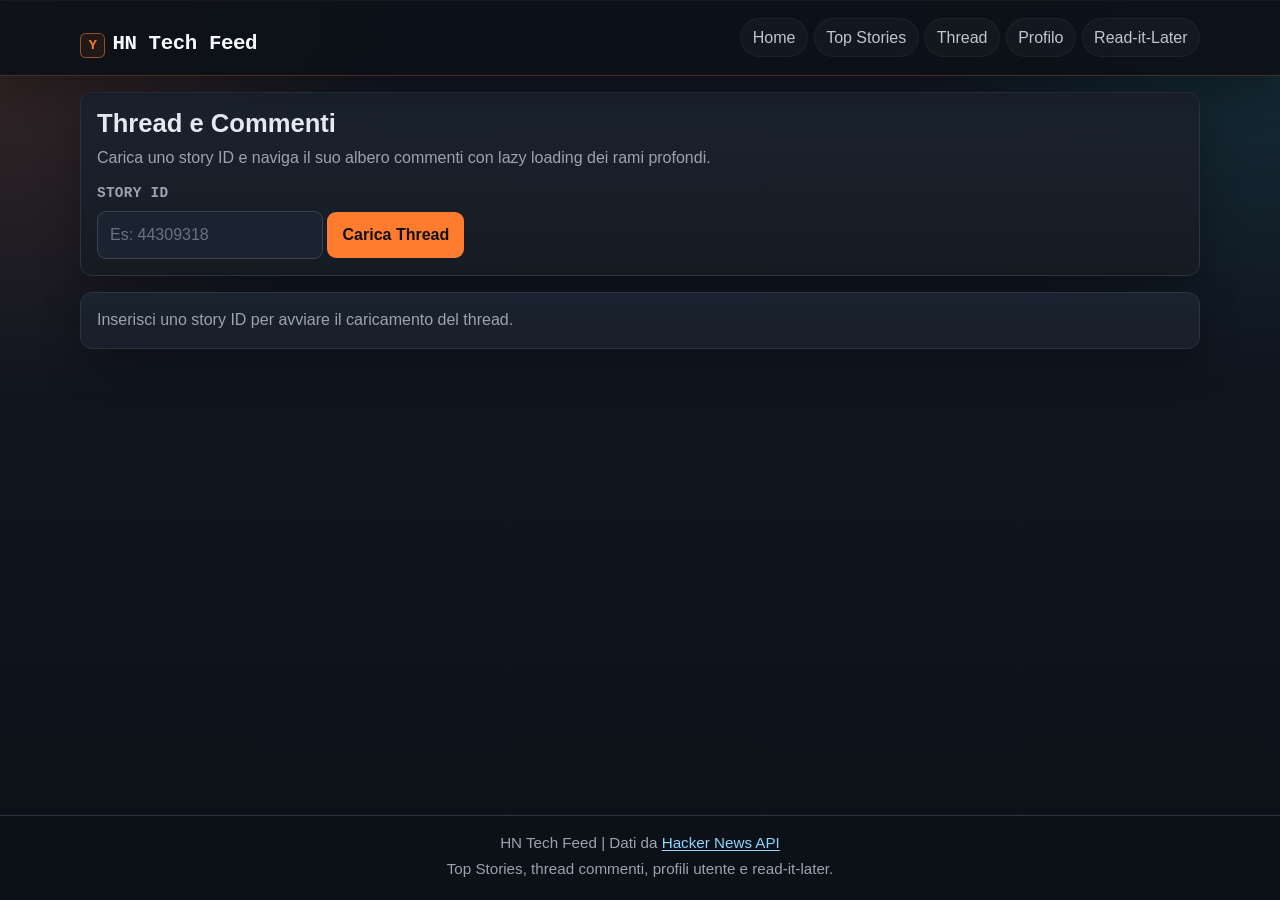
==== public/thread.html @ bbddee9a "Setup (#1) * init  * Aggiorna il README.md con dettagli sull'architettura, struttura delle directory" ====
<!DOCTYPE html>
<html lang="it">
<head>
    <meta charset="UTF-8">
    <meta name="viewport" content="width=device-width, initial-scale=1.0">
    <title>Thread e Commenti - HN Tech Feed</title>
    <link rel="icon" href="data:image/svg+xml,<svg xmlns='http://www.w3.org/2000/svg' viewBox='0 0 100 100'><rect x='12' y='12' width='76' height='76' rx='16' fill='%230d1117'/><rect x='18' y='18' width='64' height='64' rx='12' fill='none' stroke='%23ff7b2e' stroke-width='4'/><text x='50' y='67' text-anchor='middle' font-family='Arial, sans-serif' font-size='48' font-weight='700' fill='%23ff7b2e'>Y</text></svg>">
    <link rel="stylesheet" href="style.css">
</head>
<body>
    <main class="main-content">
        <section class="panel page-section">
            <h2>Thread e Commenti</h2>
            <p class="section-description">
                Carica uno story ID e naviga il suo albero commenti con lazy loading dei rami profondi.
            </p>
            <div class="form-grid">
                <div class="form-group input-wide">
                    <label for="thread-id-input">Story ID</label>
                    <!-- TODO 2: Inserire la classe corretta per mostrare il campo di input.
                         Controllare altre pagine che hanno un form per vedere come è fatto
                    -->
                    <div class="">
                        <input id="thread-id-input" type="number" min="1" placeholder="Es: 44309318">
                        <button id="btn-load-thread" type="button" class="btn btn-primary">Carica Thread</button>
                    </div>
                </div>
            </div>
        </section>

        <section class="page-section">
            <div id="thread-root"></div>
        </section>
    </main>

    <script type="module" src="../scripts/pages/thread.js"></script>
</body>
</html>
---- public/style.css ----
:root {
    color-scheme: light;
    --bg: #0d1117;
    --bg-alt: #111827;
    --surface: #161b22;
    --surface-soft: #1b2330;
    --surface-strong: #212936;
    --ink: #e6edf3;
    --ink-soft: #9ca3af;
    --ink-faint: #6b7280;
    --brand: #ff7b2e;
    --brand-dark: #ff5f0f;
    --brand-soft: rgba(255, 123, 46, 0.14);
    --accent: #2dd4bf;
    --danger: #b42318;
    --danger-soft: rgba(180, 35, 24, 0.18);
    --border: #2b3340;
    --border-strong: #3a4352;
    --radius: 12px;
    --radius-sm: 9px;
    --shadow: 0 16px 40px rgba(0, 0, 0, 0.28);
    --content-width: min(1120px, calc(100vw - 1.5rem));
}

* {
    box-sizing: border-box;
    margin: 0;
    padding: 0;
}

html {
    background:
    linear-gradient(90deg, transparent 0 39px, rgba(255, 255, 255, 0.03) 39px 40px) 0 0 / 40px 40px,
    linear-gradient(0deg, transparent 0 39px, rgba(255, 255, 255, 0.03) 39px 40px) 0 0 / 40px 40px,
        var(--bg);
}

body {
    min-height: 100vh;
    display: flex;
    flex-direction: column;
    color: var(--ink);
    background:
        radial-gradient(circle at top left, rgba(255, 123, 46, 0.16), transparent 26%),
        radial-gradient(circle at top right, rgba(45, 212, 191, 0.12), transparent 24%),
        linear-gradient(180deg, #121826 0%, var(--bg) 100%);
    font-family: "IBM Plex Sans", "Avenir Next", "Segoe UI", "Trebuchet MS", sans-serif;
    line-height: 1.5;
}

a {
    color: inherit;
}

a:hover {
    color: var(--brand-dark);
}

img,
svg {
    display: block;
    max-width: 100%;
}

button,
input,
select,
textarea {
    font: inherit;
}

.main-content {
    width: var(--content-width);
    margin: 0 auto;
    padding: 1rem 0 2rem;
    flex: 1 0 auto;
}

.page-section {
    margin-bottom: 1rem;
}

.header {
    position: sticky;
    top: 0;
    z-index: 20;
    border-bottom: 1px solid rgba(255, 123, 46, 0.25);
    background: rgba(13, 17, 23, 0.92);
    box-shadow: 0 1px 0 rgba(255, 255, 255, 0.03) inset, 0 18px 36px rgba(0, 0, 0, 0.28);
    backdrop-filter: blur(14px) saturate(140%);
}

.header-content,
.footer-content {
    width: var(--content-width);
    margin: 0 auto;
}

.header-content {
    display: flex;
    justify-content: space-between;
    align-items: center;
    gap: 1rem;
    padding: 0.85rem 0;
}

.logo a {
    display: inline-flex;
    align-items: baseline;
    gap: 0.45rem;
    text-decoration: none;
    color: #f8fafc;
    font-size: 1.3rem;
    font-weight: 800;
    letter-spacing: -0.02em;
}

.logo a::before {
    content: "Y";
    display: inline-grid;
    place-items: center;
    width: 1.45rem;
    height: 1.45rem;
    border: 1px solid rgba(255, 123, 46, 0.55);
    border-radius: 0.35rem;
    font-size: 0.85rem;
    font-weight: 900;
    color: var(--brand);
    background: rgba(255, 123, 46, 0.08);
}

.header-nav ul {
    list-style: none;
    display: flex;
    flex-wrap: wrap;
    gap: 0.35rem;
}

.nav-link {
    display: inline-flex;
    align-items: center;
    text-decoration: none;
    color: rgba(230, 237, 243, 0.82);
    border: 1px solid rgba(255, 255, 255, 0.04);
    border-radius: 999px;
    padding: 0.42rem 0.72rem;
    background: rgba(255, 255, 255, 0.03);
    transition: transform 140ms ease, background 140ms ease, color 140ms ease, border-color 140ms ease;
}

/* TODO 2: Completare lo stile per gli stati hover e active dei link di navigazione.
    Quando un link è attivo o in hover:
    - il suo colore del carattere deve diventare bianco
    - lo sfondo deve essere avere colore rgb(255, 123, 46) con opacità bassa (es. 0.12)
    - il bordo deve essere più visibile (stesso colore, opacità più alta)
    - il link dovrebbe sollevarsi leggermente usando una translate di un pixel.
*/
.nav-link:hover,
.nav-link.active {
}

.footer {
    border-top: 1px solid var(--border);
    background: rgba(13, 17, 23, 0.92);
}

.footer-content {
    padding: 1rem 0 1.2rem;
    color: var(--ink-soft);
    text-align: center;
    font-size: 0.95rem;
}

.footer-content p + p {
    margin-top: 0.2rem;
}

.hero,
.panel,
.guide-card,
.story-card,
.comment-card,
.records-panel,
.loading,
.error,
.empty,
.user-profile-card {
    border: 1px solid var(--border);
    border-radius: var(--radius);
    background: linear-gradient(180deg, rgba(27, 35, 48, 0.98) 0%, var(--surface) 100%);
    box-shadow: var(--shadow);
}

.hero,
.panel,
.user-profile-card,
.records-panel {
    padding: 1rem;
}

.hero,
.story-card,
.thread-story-card,
.loading,
.error,
.empty {
    position: relative;
}

.hero::before,
.thread-story-card::before {
    content: "";
    position: absolute;
    inset: 0 auto 0 0;
    width: 4px;
    border-radius: inherit 0 0 inherit;
    background: linear-gradient(180deg, var(--brand) 0%, rgba(255, 102, 0, 0.15) 100%);
}

.hero {
    overflow: hidden;
    background:
    linear-gradient(135deg, rgba(255, 123, 46, 0.14), transparent 40%),
    linear-gradient(180deg, rgba(27, 35, 48, 0.98) 0%, rgba(17, 24, 39, 0.98) 100%);
}

.hero h2,
.panel h2 {
    font-size: clamp(1.5rem, 2vw, 2rem);
    line-height: 1.15;
}

.hero p,
.section-description,
.guide-card p,
.story-meta,
.comment-meta,
.user-meta,
.footer-content p {
    color: var(--ink-soft);
}

.hero p,
.section-description {
    margin-top: 0.45rem;
    max-width: 72ch;
}

.quick-links {
    margin-top: 1rem;
    display: flex;
    flex-wrap: wrap;
    gap: 0.65rem;
}

.guide-grid,
.cards-grid {
    display: grid;
    grid-template-columns: repeat(auto-fit, minmax(250px, 1fr));
    gap: 0.8rem;
    margin-top: 0.8rem;
}

.guide-card {
    padding: 0.95rem 0.95rem 0.95rem 1.05rem;
}

.guide-card h4 {
    font-size: 1rem;
    margin-bottom: 0.35rem;
}

.form-grid {
    margin-top: 0.8rem;
    display: grid;
    grid-template-columns: repeat(auto-fit, minmax(200px, 1fr));
    gap: 0.75rem;
}

.input-wide {
    grid-column: 1 / -1;
}

.form-group {
    display: flex;
    flex-direction: column;
    gap: 0.45rem;
}

.form-actions {
    justify-content: flex-end;
}

.form-group label {
    font-size: 0.9rem;
    font-weight: 700;
    color: var(--ink-soft);
    letter-spacing: 0.02em;
    text-transform: uppercase;
}

input,
select {
    border: 1px solid var(--border-strong);
    border-radius: var(--radius-sm);
    background: var(--surface-soft);
    color: var(--ink);
    padding: 0.68rem 0.75rem;
    transition: border-color 140ms ease, box-shadow 140ms ease, background 140ms ease;
}

input::placeholder {
    color: var(--ink-faint);
}

input:focus,
select:focus,
button:focus-visible {
    outline: none;
    border-color: var(--brand);
    box-shadow: 0 0 0 3px var(--brand-soft);
}

.input-wrapper {
    display: flex;
    align-items: stretch;
    gap: 0.5rem;
}

.input-wrapper input {
    flex: 1;
    min-width: 0;
}

.btn {
    display: inline-flex;
    align-items: center;
    justify-content: center;
    gap: 0.35rem;
    border: 1px solid transparent;
    border-radius: var(--radius-sm);
    padding: 0.62rem 0.88rem;
    font-weight: 700;
    text-decoration: none;
    cursor: pointer;
    transition: transform 140ms ease, background 140ms ease, border-color 140ms ease, color 140ms ease, opacity 140ms ease;
}

.btn:hover {
    transform: translateY(-1px);
}

.btn-primary {
    background: var(--brand);
    color: #111111;
    border-color: rgba(255, 123, 46, 0.35);
}

.btn-primary:hover {
    background: var(--brand-dark);
    color: #ffffff;
}

.btn-secondary {
    background: rgba(45, 212, 191, 0.08);
    border-color: rgba(45, 212, 191, 0.24);
    color: #bdf7ee;
}

.btn-secondary:hover {
    background: rgba(45, 212, 191, 0.14);
    border-color: rgba(45, 212, 191, 0.34);
}

.btn-danger {
    background: var(--danger-soft);
    border-color: rgba(180, 35, 24, 0.35);
    color: var(--danger);
}

.btn-danger:hover {
    background: rgba(180, 35, 24, 0.18);
}

.btn:disabled {
    opacity: 0.64;
    cursor: not-allowed;
    transform: none;
}

.hidden {
    display: none !important;
}

.story-card,
.comment-card,
.user-profile-card,
.loading,
.error,
.empty {
    padding: 0.95rem 1rem;
}

.story-card,
.comment-card,
.user-profile-card {
    display: flex;
    flex-direction: column;
    gap: 0.5rem;
}

.story-card {
    overflow: hidden;
}

.story-card--feed {
    border-color: rgba(255, 123, 46, 0.42);
    border-left: 4px solid var(--brand);
}

.thread-story-card {
    margin-bottom: 0.25rem;
    border-color: rgba(255, 123, 46, 0.42);
    background: linear-gradient(180deg, rgba(31, 41, 55, 0.98) 0%, rgba(22, 27, 34, 0.98) 100%);
    box-shadow: 0 20px 40px rgba(0, 0, 0, 0.32);
}

.story-card:hover,
.comment-card:hover,
.user-profile-card:hover,
.guide-card:hover {
    transform: translateY(-1px);
    border-color: rgba(255, 123, 46, 0.32);
}

.story-header {
    display: flex;
    justify-content: space-between;
    align-items: flex-start;
    gap: 0.85rem;
}

.story-title {
    font-size: 1.02rem;
    line-height: 1.35;
    letter-spacing: -0.01em;
}

.story-title::before {
    content: ">";
    margin-right: 0.35rem;
    color: var(--brand);
}

.story-actions {
    display: inline-flex;
    align-items: center;
    justify-content: flex-end;
    gap: 0.45rem;
    flex-wrap: wrap;
    margin-left: auto;
}

.btn-thread {
    min-width: 7.75rem;
}

.btn-save {
    min-width: 3rem;
    padding-inline: 0.75rem;
    font-size: 1rem;
}

.btn-save.is-saved {
    background: rgba(248, 113, 113, 0.18);
    border-color: rgba(248, 113, 113, 0.48);
    color: #ffb0b0;
}

.btn-save.is-saved:hover {
    background: rgba(248, 113, 113, 0.26);
    border-color: rgba(248, 113, 113, 0.62);
}

.btn-save,
.btn-thread {
    box-shadow: 0 8px 18px rgba(0, 0, 0, 0.14);
}

.story-meta,
.comment-meta {
    font-size: 0.88rem;
    line-height: 1.4;
}

.story-meta:last-child a,
.story-card a,
.footer-content a {
    color: #8bd5ff;
    text-decoration-thickness: 1px;
    text-underline-offset: 0.15em;
}

.story-card a:hover,
.footer-content a:hover {
    color: #ffffff;
}

.thread-container {
    display: grid;
    gap: 0.7rem;
    padding-left: 0.8rem;
}

.comment-card {
    background: linear-gradient(180deg, rgba(27, 35, 48, 0.98) 0%, rgba(24, 30, 42, 0.98) 100%);
}

.comment-card--depth-0 {
    margin-left: 1.15rem;
    background: linear-gradient(180deg, rgba(28, 39, 54, 0.99) 0%, rgba(22, 29, 41, 0.99) 100%);
}

.comment-card--depth-1 {
    margin-left: 1.15rem;
    background: linear-gradient(180deg, rgba(24, 32, 45, 0.99) 0%, rgba(19, 26, 37, 0.99) 100%);
}

.comment-card--depth-2 {
    margin-left: 1.75rem;
    background: linear-gradient(180deg, rgba(22, 30, 42, 0.99) 0%, rgba(17, 24, 35, 0.99) 100%);
}

.comment-card--depth-3,
.comment-card--depth-4 {
    margin-left: 2.2rem;
    background: linear-gradient(180deg, rgba(19, 26, 37, 0.99) 0%, rgba(15, 21, 31, 0.99) 100%);
}

.comment-card--depth-0,
.comment-card--depth-1,
.comment-card--depth-2,
.comment-card--depth-3,
.comment-card--depth-4 {
    border-color: rgba(77, 93, 118, 0.75);
}

.comment-author-link {
    color: #8bd5ff;
    text-decoration: none;
}

.comment-author-link:hover {
    color: #ffffff;
    text-decoration: underline;
    text-underline-offset: 0.15em;
}

.comment-text {
    color: var(--ink);
}

.comment-text p + p {
    margin-top: 0.45rem;
}

.comment-children {
    margin-left: 0.9rem;
    border-left: 2px solid rgba(255, 123, 46, 0.28);
    padding-left: 0.8rem;
    display: grid;
    gap: 0.65rem;
}

.comment-actions {
    display: flex;
    flex-wrap: wrap;
    gap: 0.45rem;
}

.records-panel {
    overflow: hidden;
}

.records-header {
    display: flex;
    justify-content: flex-end;
    margin-bottom: 0.55rem;
}

.records-header--stacked {
    justify-content: flex-start;
    margin-bottom: 0;
}

.read-later-panel {
    display: grid;
    gap: 0.8rem;
}

.read-later-controls {
    padding: 0.2rem 0 0;
    background: transparent;
    border: 0;
    box-shadow: none;
}

.read-later-actions {
    justify-content: flex-end;
}

.records-table-wrapper {
    overflow-x: auto;
    border: 1px solid var(--border);
    border-radius: 10px;
    background: rgba(17, 24, 39, 0.95);
}

.records-table {
    width: 100%;
    min-width: 760px;
    border-collapse: collapse;
}

.records-table thead {
    background: linear-gradient(180deg, rgba(255, 123, 46, 0.14) 0%, rgba(255, 123, 46, 0.06) 100%);
}

/* TODO 2: Completare lo stile per la tabella dei record.
    Le celle devono avere un padding per essere centrate meglio
    Inoltre bisogna spostare il testo a sinistra e verticalmente in alto
*/
.records-table th,
.records-table td {
    border-bottom: 1px solid rgba(216, 207, 188, 0.9);
    
    
    font-size: 0.92rem;
}

.records-table th {
    color: #dbe4f0;
    font-size: 0.8rem;
    font-weight: 800;
    text-transform: uppercase;
    letter-spacing: 0.06em;
}

.records-row:nth-child(even) {
    background: rgba(255, 255, 255, 0.02);
}

.records-row:hover {
    background: rgba(255, 123, 46, 0.08);
}

.loading,
.empty,
.error {
    display: grid;
    gap: 0.35rem;
    align-items: start;
    min-height: 3.4rem;
}

.loading,
.empty {
    background: linear-gradient(180deg, rgba(27, 35, 48, 0.98) 0%, rgba(24, 30, 42, 0.98) 100%);
    color: var(--ink-soft);
}

.error {
    border-color: rgba(180, 35, 24, 0.35);
    background: linear-gradient(180deg, rgba(63, 20, 20, 0.95) 0%, rgba(42, 18, 18, 0.95) 100%);
    color: var(--danger);
}

.error strong {
    color: var(--danger);
}

.user-profile-card h3 {
    font-size: 1.12rem;
    letter-spacing: -0.01em;
}

.user-profile-card h3::after {
    content: "_";
    margin-left: 0.1rem;
    color: var(--accent);
}

.user-profile-card p:last-child {
    margin-top: 0.15rem;
}

.comment-card .comment-actions .btn-secondary {
    padding-inline: 0.72rem;
}

.guide-card h4,
.user-profile-card h3,
.logo a,
.story-title,
.records-table th,
.form-group label {
    font-family: "IBM Plex Mono", "SFMono-Regular", Consolas, "Liberation Mono", monospace;
}

@media (max-width: 860px) {
    .header-content {
        align-items: flex-start;
        flex-direction: column;
    }

    .header-nav ul {
        gap: 0.28rem;
    }

    .nav-link {
        padding: 0.38rem 0.62rem;
    }

    .story-header,
    .input-wrapper {
        flex-direction: column;
    }

    .story-header .btn,
    .input-wrapper .btn,
    .story-actions {
        width: 100%;
    }

    .story-actions {
        justify-content: stretch;
    }

    .btn-thread,
    .btn-save {
        width: 100%;
    }
}

@media (max-width: 640px) {
    .main-content {
        width: min(100vw - 1rem, 1120px);
        padding-top: 0.75rem;
    }

    .hero,
    .panel,
    .records-panel,
    .story-card,
    .comment-card,
    .user-profile-card,
    .loading,
    .error,
    .empty {
        padding-left: 0.9rem;
        padding-right: 0.9rem;
    }

    .header-content,
    .footer-content {
        width: min(100vw - 1rem, 1120px);
    }

    .quick-links,
    .form-grid,
    .guide-grid,
    .cards-grid {
        gap: 0.7rem;
    }

    .records-table {
        min-width: 680px;
    }
}

@media (prefers-reduced-motion: reduce) {
    *,
    *::before,
    *::after {
        scroll-behavior: auto !important;
        transition-duration: 0.01ms !important;
        animation-duration: 0.01ms !important;
        animation-iteration-count: 1 !important;
    }

    .nav-link:hover,
    .btn:hover,
    .story-card:hover,
    .comment-card:hover,
    .user-profile-card:hover,
    .guide-card:hover {
        transform: none;
    }
}
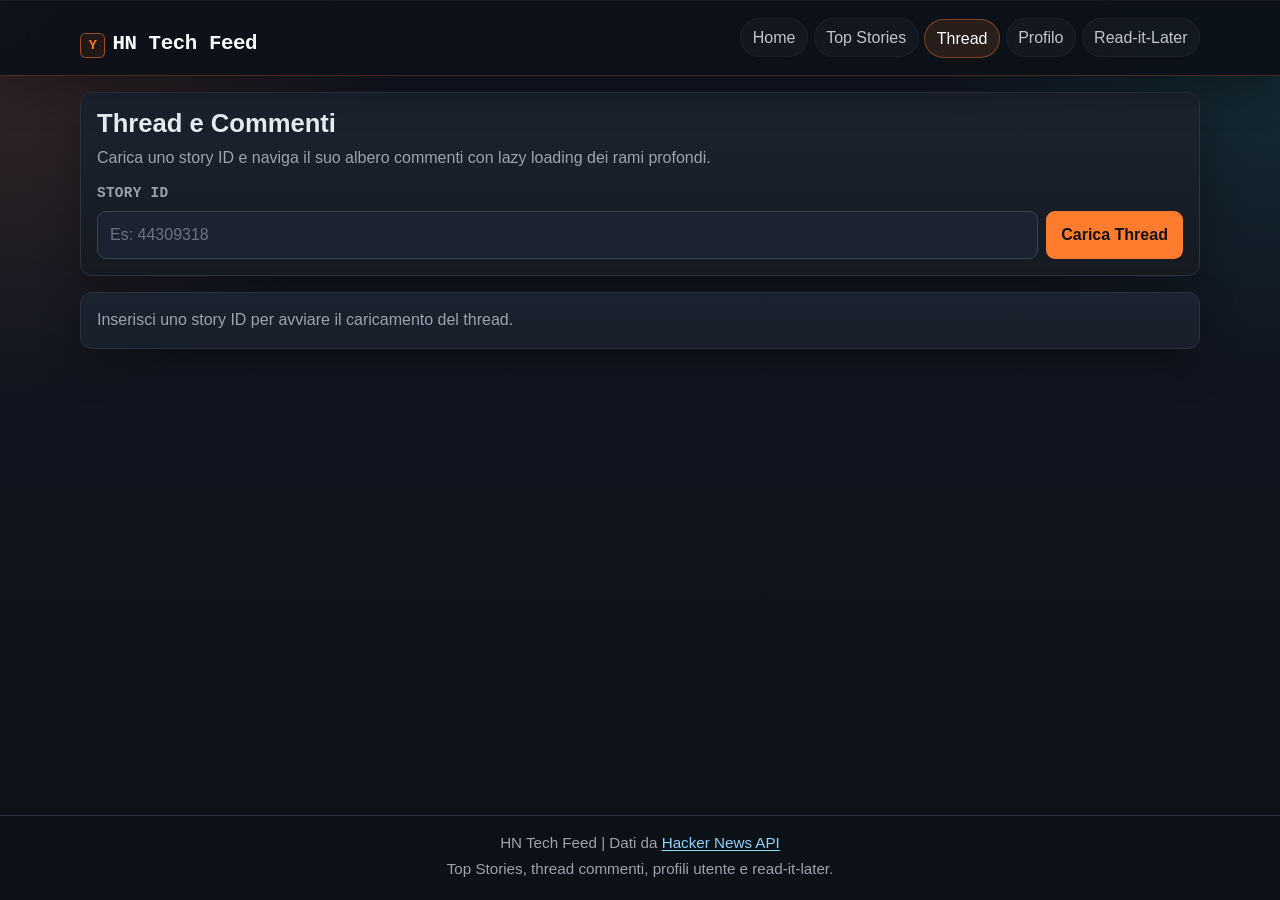
==== commit f78e8c6a: "style css" ====
--- a/public/thread.html
+++ b/public/thread.html
@@ -20,7 +20,7 @@
                     <!-- TODO 2: Inserire la classe corretta per mostrare il campo di input.
                          Controllare altre pagine che hanno un form per vedere come è fatto
                     -->
-                    <div class="">
+                    <div class="input-wrapper">
                         <input id="thread-id-input" type="number" min="1" placeholder="Es: 44309318">
                         <button id="btn-load-thread" type="button" class="btn btn-primary">Carica Thread</button>
                     </div>
--- a/public/style.css
+++ b/public/style.css
@@ -157,6 +157,10 @@
 */
 .nav-link:hover,
 .nav-link.active {
+    color: white;
+    background-color:rgb(255, 123, 46, 0.12);
+    border:1px solid rgb(255, 123, 46, 0.4);
+    transform: translateY(1px);    
 }
 
 .footer {
@@ -633,7 +637,8 @@
 .records-table th,
 .records-table td {
     border-bottom: 1px solid rgba(216, 207, 188, 0.9);
-    
+    padding: 0.9rem;
+    text-align: left;
     
     font-size: 0.92rem;
 }
